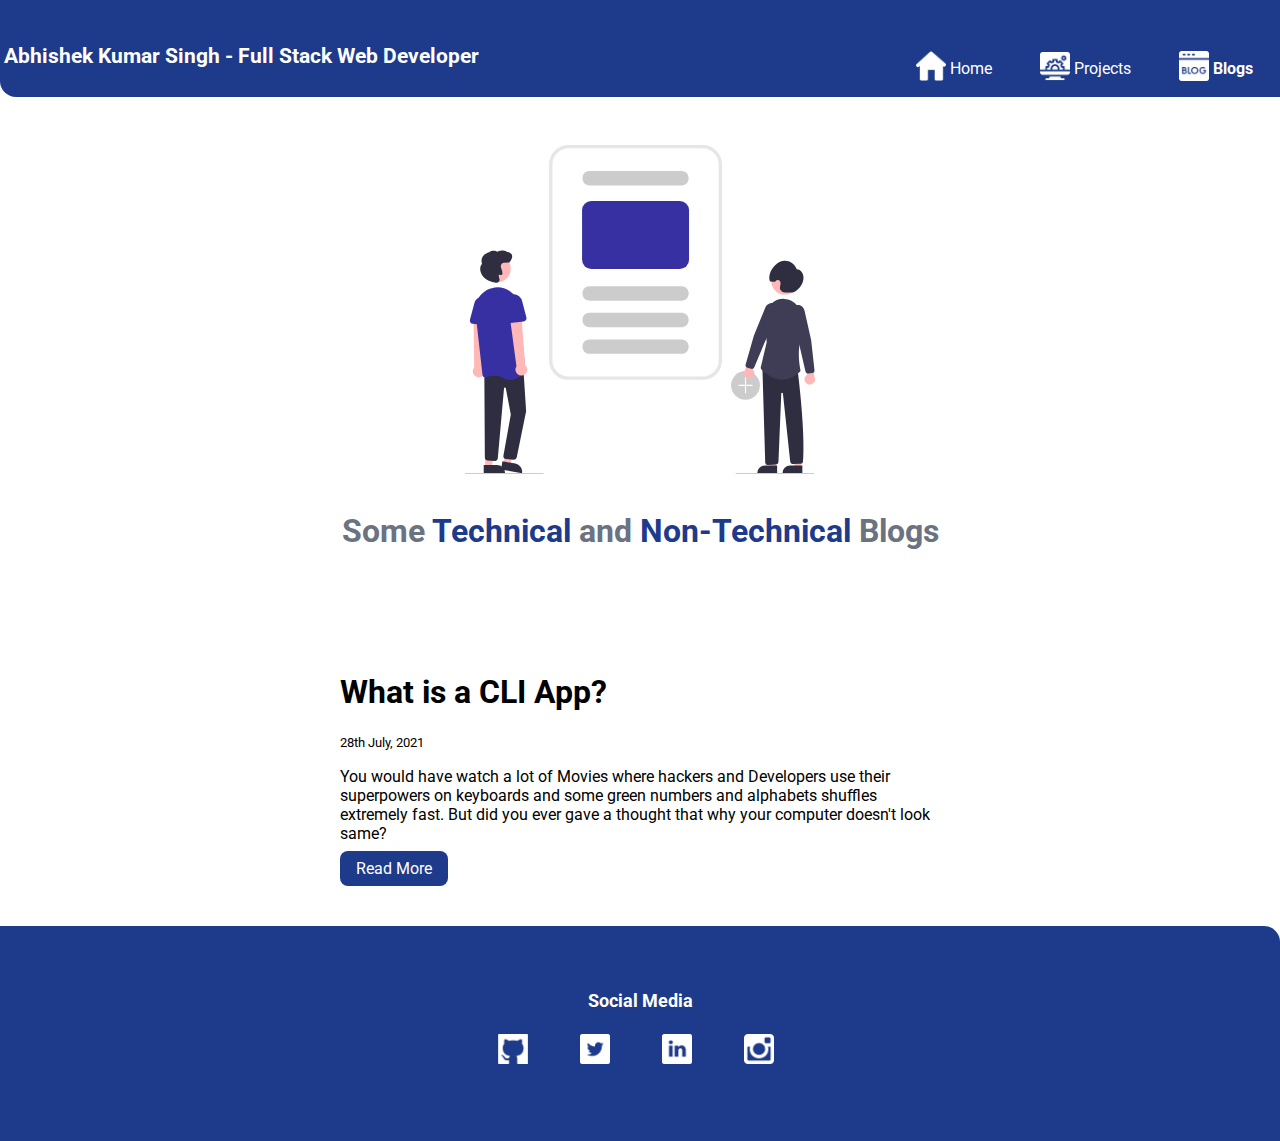
==== blogs.html @ 67a58bef "Projects Added" ====
<!DOCTYPE html>
<html lang="en">
<head>
    <meta charset="UTF-8">
    <meta name="viewport" content="width=device-width, initial-scale=1.0">
    <title>Blogs</title>
    <link rel="stylesheet" href="style.css">
</head>
<body>
    <nav class="navigation container">
        <span class="nav-brand" style="position: relative; top:40px; font-size:1.3rem"> Abhishek Kumar Singh - Full Stack Web Developer </span>
        <ul class="list-non-bullet nav-pills">
            <li class="list-item-inline">
                <a class="link " href="/"><img class="icons" src="/images/home.png" alt="">Home</a>
            </li>
            <li class="list-item-inline">
                <a class="link" href="/projects.html"><img class="icons" src="/images/projects.png" alt="">Projects</a>
            </li>
            <li class="list-item-inline">
                <a class="link link-active" href="/blogs.html"><img class="icons" src="/images/blogs.png" alt="">Blogs</a>
            </li>
        </ul>
    </nav>

    <header class="hero">
        <img class="hero-img" src="images/blogs.svg" />
        <h1 class="hero-heading">Some <span class="heading-inverted">Technical</span> and <span class="heading-inverted"> Non-Technical</span> Blogs</h1>
    </header>

    <ul class="list-non-bullet">
        <li>
            <article class="showcase-list container container-center ">
                <h1>What is a CLI App?</h1>
            <small>28th July, 2021</small>
            <p>You would have watch a lot of Movies where hackers and Developers use their superpowers on keyboards and some green numbers and alphabets shuffles extremely fast. But did you ever gave a thought that why your computer doesn't look same?</p>

            <a style="margin:auto" class="link link-primary" href="blogs/WhatisCLIApps.html">Read More</a>
            </article>
            
        </li>

    </ul>    

    <footer class="footer">
        <div class="footer-header">Social Media</div>
        <ul class="social-links list-non-bullet">
            <li class="list-item-inline">
                <a class="link" href="https://github.com/AbhishekSingh2000"><img class="icons" src="/images/github.png" alt="">
                </a>
            </li>
            <li class="list-item-inline">
                <a class="link" href="https://twitter.com/ABHISHEKIISM"><img class="icons" src="/images/twitter.png" alt="">
                </a>
            </li>
            <li class="list-item-inline">
                <a class="link" href="https://www.linkedin.com/in/abhishek-kumar-singh-ba4431218/"> <img class="icons" src="/images/linkedin.png" alt="">
                </a>
            </li>
            <li class="list-item-inline">
                <a class="link" href="https://instagram.com/_abhishekiism_?utm_medium=copy_link"> <img class="icons" src="/images/instagram.png" alt="">
                </a>
            </li>
        </ul>
    </footer>   
</body>
</html>
---- style.css ----
@import url("https://fonts.googleapis.com/css2?family=Roboto&display=swap");


:root {
    --primary-color: #1E3A8A;
    --off-white: #F3F4F6;
    --dark-gray: #6B7280;
}

body {
    font-family: "Roboto", sans-serif;
    margin: 0px
}

hr {
    margin: 2rem 0rem;
}

/** spaces **/

.margin-md {
    margin: 2rem;
}

/** container **/
.container {
    padding: 0rem 1rem;
}

.container-center {
    max-width: 600px;
    margin: auto;
}

/** links **/
.link {
    box-sizing: border-box;
    text-decoration: none;
    padding: 0.5rem 1rem;
}

.link-primary {
    background-color: var(--primary-color);
    border-radius: 0.5rem;
    color: white;
    display: inline;
    max-width: 180px;
    margin: 1rem 1rem 1rem 0rem;
}

.link-secondary {
    color: var(--primary-color);
    border-radius: 0.5rem;
    border: 1px solid var(--primary-color);
    display: inline-block;
    max-width: 140px;
    margin: 1rem 1rem 1rem 0rem;
}

/** look into BEM naming convention for CSS **/

/** lists **/

.list-non-bullet {
    list-style: none;
    padding-inline-start: 0px;
}

.list-item-inline {
    display: inline;
    padding: 0rem 0.5rem;
}

/** navigation **/

.navigation {
    background-color: var(--primary-color);
    color: white;
    padding: 3.5px;
    border-bottom-left-radius: 1rem;
}

.navigation .nav-brand {
    font-weight: bold;
}

.navigation .nav-pills {
    text-align: right;
}

.navigation .link {
    color: white;
}

.navigation .link-active {
    font-weight: bold;
}

/** header **/

.hero {
    padding: 2rem;
    padding-top: 3rem;

}

.hero .hero-img {
    max-width: 80%;
    width: 350px;
    display: block;
    margin: auto;
}

.hero .hero-heading {
    text-align: center;
    padding-top: 1rem;
    color: var(--dark-gray);
}

.hero .hero-heading .heading-inverted {
    color: var(--primary-color);
}

/** sections **/

.section {
    padding: 2rem;
}

.section h1 {
    text-align: center;

}

.ow {
    background-color: var(--off-white);
}

/** footers **/

.footer {
    background-color: var(--primary-color);
    padding: 4rem 1rem;
    text-align: center;
    color: white;
    border-top-right-radius: 1rem;
}

.footer .link {
    color: white
}

.footer .footer-header {
    font-weight: bold;
    font-size: large;
}

.footer ul {
    padding-inline-start: 0px;
}

/** projects **/
.showcase-list {
    padding: 2rem;
}

/** blogs **/
.showcase-blog {
    padding-bottom: 6rem;
}

/** Icons **/
.icons{
    max-width: 30px;
    max-height: 30px;
    filter: grayscale(1) invert(1);
    position: relative;
    top: 7px;
    right: 4px;
}
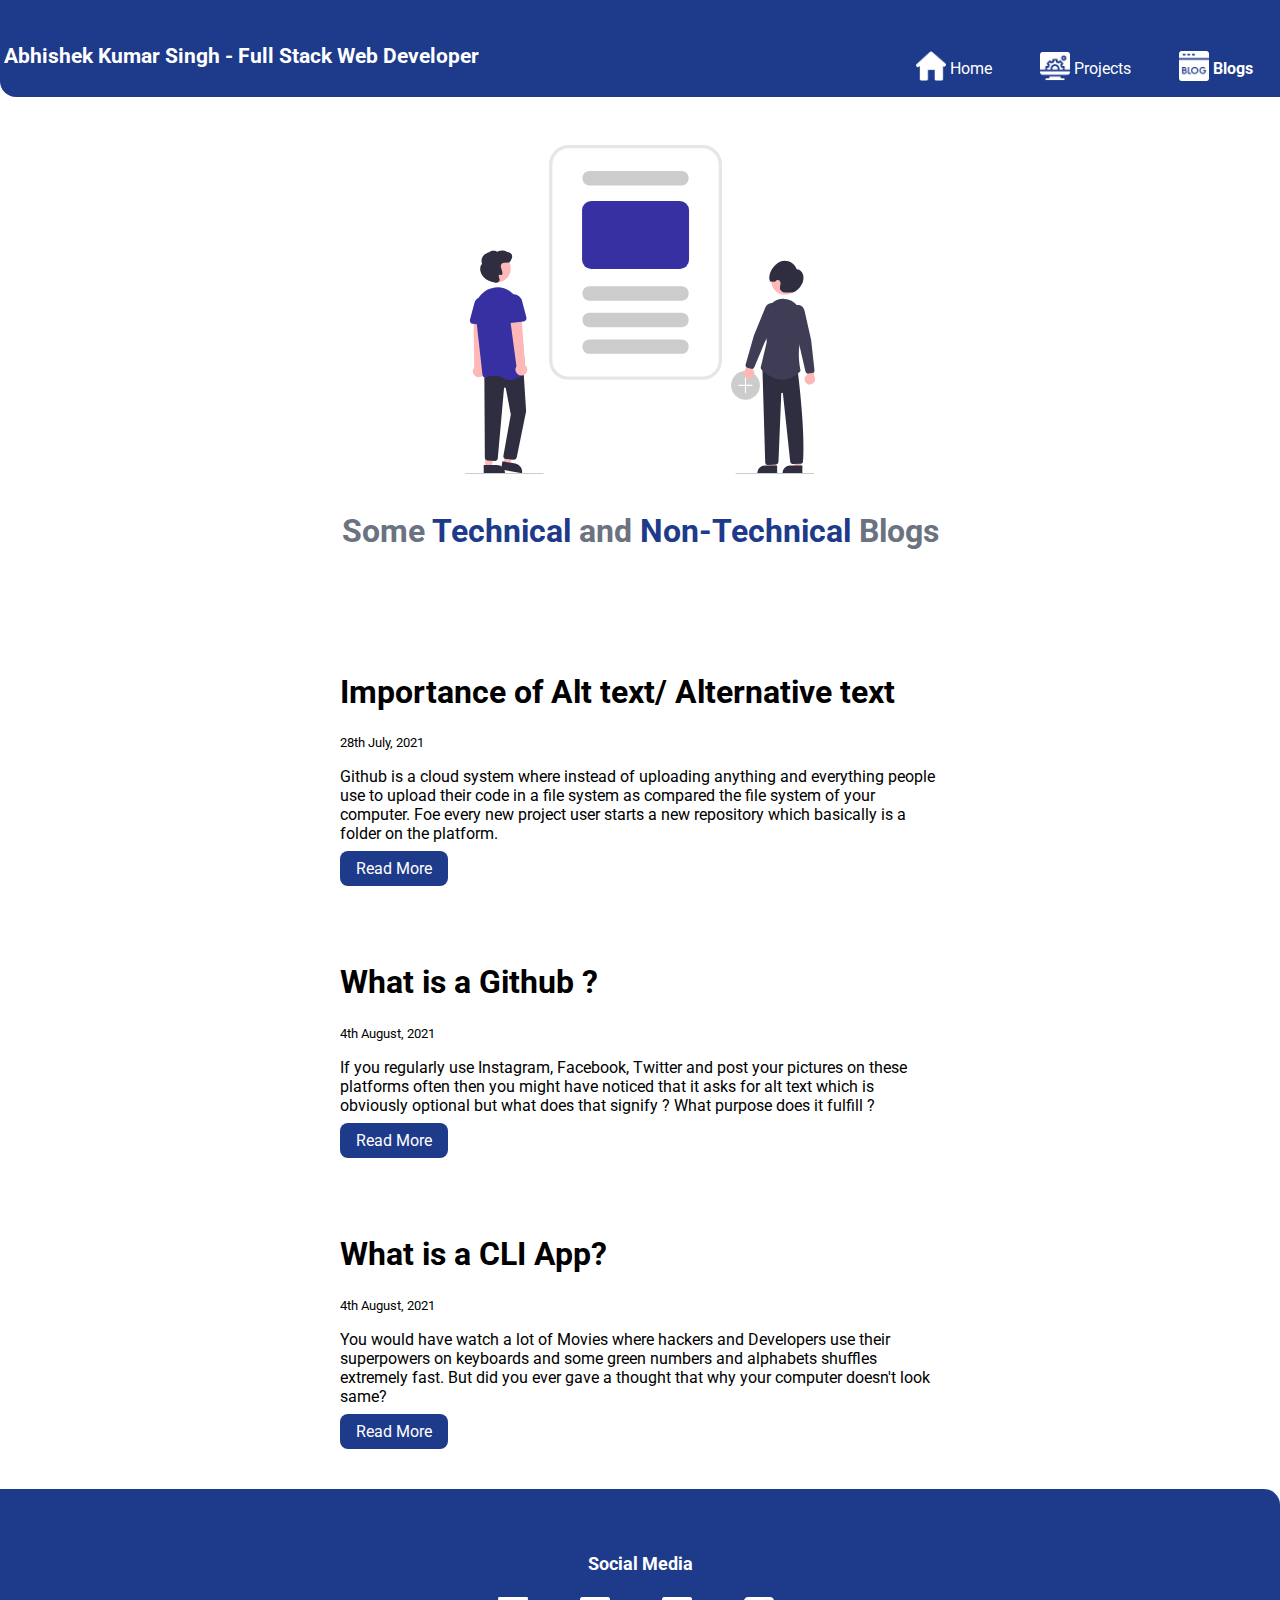
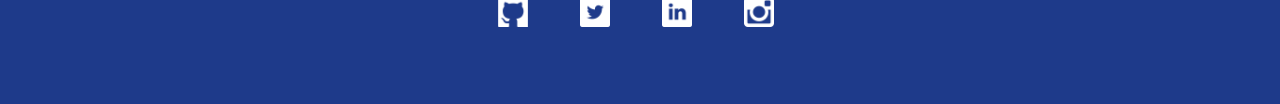
==== commit b9367e5f: "More Blogs uploaded" ====
--- a/blogs.html
+++ b/blogs.html
@@ -29,9 +29,26 @@
 
     <ul class="list-non-bullet">
         <li>
+
+            <article class="showcase-list container container-center ">
+                <h1>Importance of Alt text/ Alternative text </h1>
+            <small>28th July, 2021</small>
+            <p>Github is a cloud system where instead of uploading anything and everything people use to upload their code in a file system as compared the file system of your computer. Foe every new project user starts a new repository which basically is a folder on the platform.</p>
+
+            <a style="margin:auto" class="link link-primary" href="blogs/WhatisGitHub.html">Read More</a>
+            </article>
+
+            <article class="showcase-list container container-center ">
+                <h1>What is a Github ?</h1>
+            <small>4th August, 2021</small>
+            <p>If you regularly use Instagram, Facebook, Twitter and post your pictures on these platforms often then you might have noticed that it asks for alt text which is obviously optional but what does that signify ? What purpose does it fulfill ?</p>
+
+            <a style="margin:auto" class="link link-primary" href="blogs/Alttext.html">Read More</a>
+            </article>
+
             <article class="showcase-list container container-center ">
                 <h1>What is a CLI App?</h1>
-            <small>28th July, 2021</small>
+            <small>4th August, 2021</small>
             <p>You would have watch a lot of Movies where hackers and Developers use their superpowers on keyboards and some green numbers and alphabets shuffles extremely fast. But did you ever gave a thought that why your computer doesn't look same?</p>
 
             <a style="margin:auto" class="link link-primary" href="blogs/WhatisCLIApps.html">Read More</a>
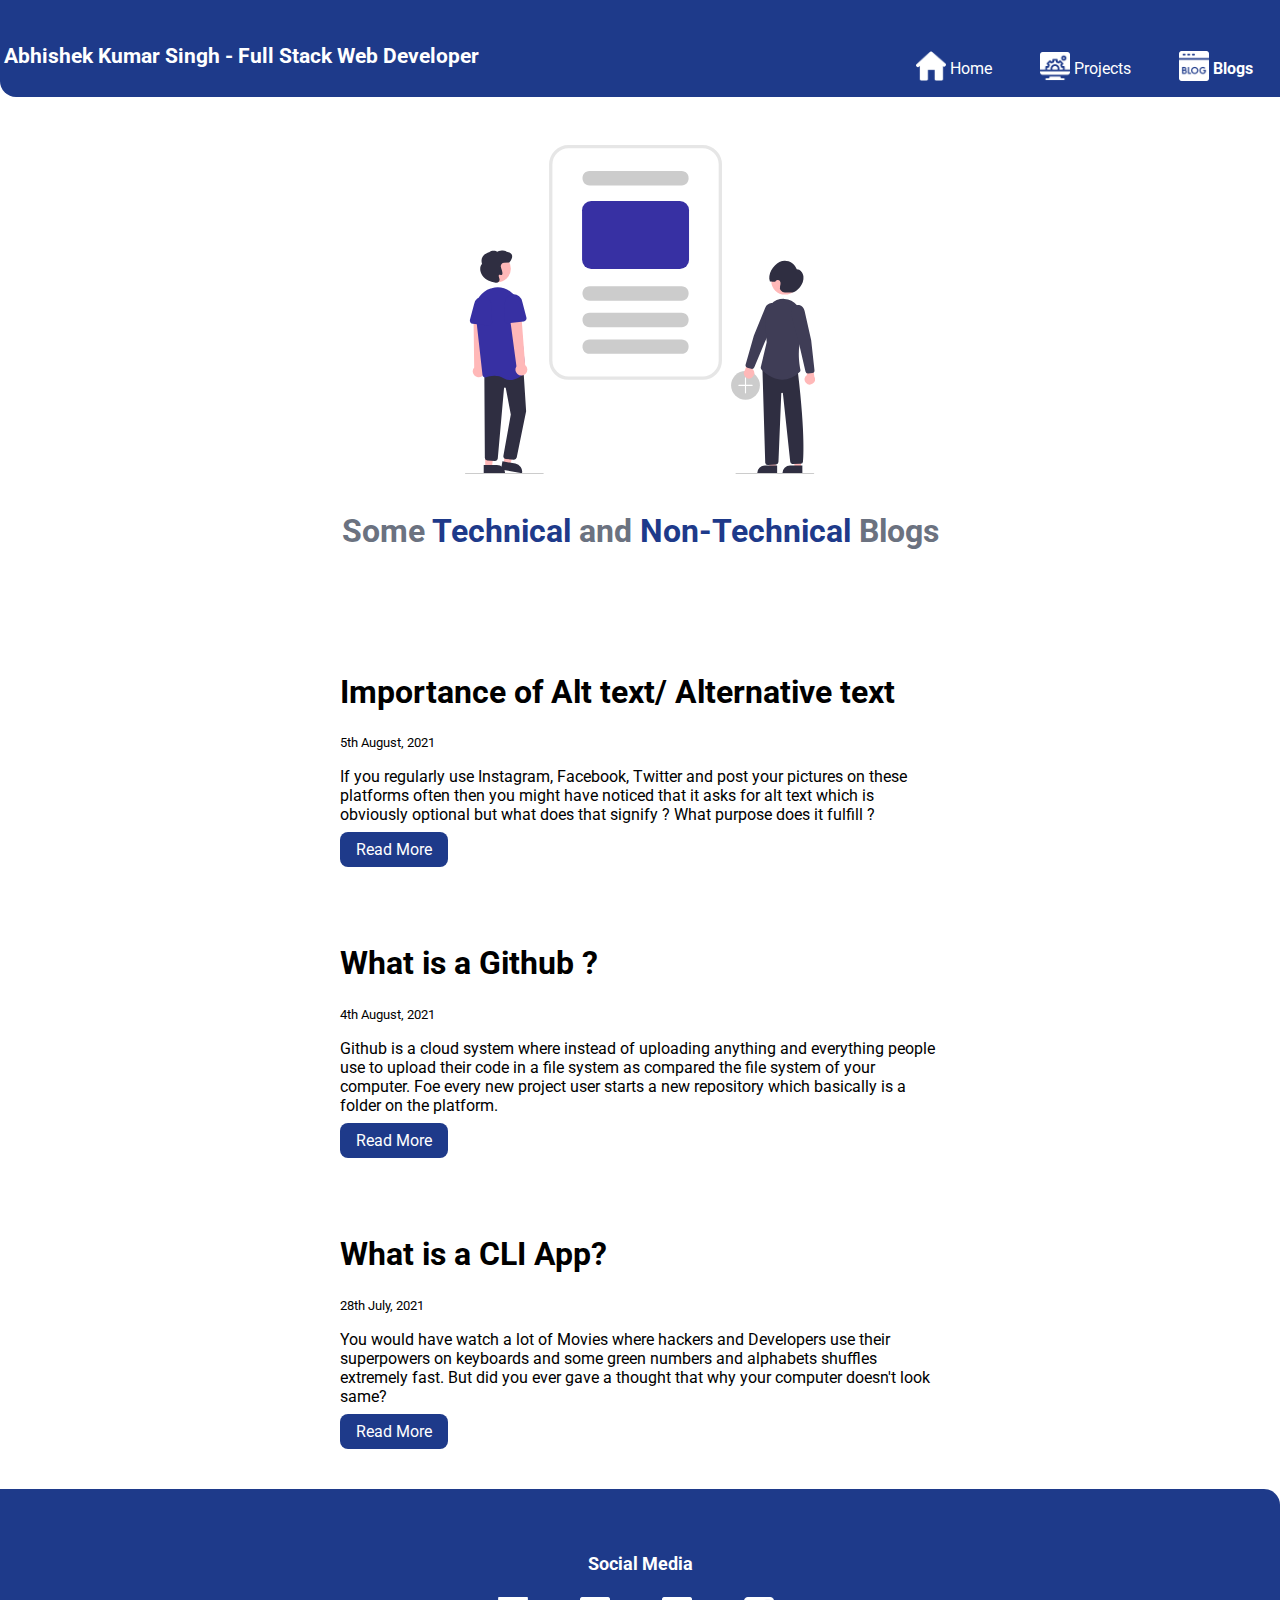
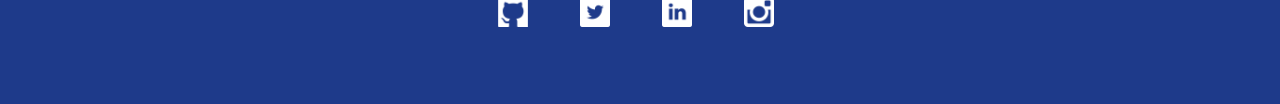
==== commit ec80316b: "Blog index" ====
--- a/blogs.html
+++ b/blogs.html
@@ -32,23 +32,23 @@
 
             <article class="showcase-list container container-center ">
                 <h1>Importance of Alt text/ Alternative text </h1>
-            <small>28th July, 2021</small>
+            <small>5th August, 2021</small>
+            <p>If you regularly use Instagram, Facebook, Twitter and post your pictures on these platforms often then you might have noticed that it asks for alt text which is obviously optional but what does that signify ? What purpose does it fulfill ?</p>
+
+            <a style="margin:auto" class="link link-primary" href="blogs/Alttext.html">Read More</a>
+            </article>
+
+            <article class="showcase-list container container-center ">
+                <h1>What is a Github ?</h1>
+            <small>4th August, 2021</small>
             <p>Github is a cloud system where instead of uploading anything and everything people use to upload their code in a file system as compared the file system of your computer. Foe every new project user starts a new repository which basically is a folder on the platform.</p>
 
             <a style="margin:auto" class="link link-primary" href="blogs/WhatisGitHub.html">Read More</a>
             </article>
 
             <article class="showcase-list container container-center ">
-                <h1>What is a Github ?</h1>
-            <small>4th August, 2021</small>
-            <p>If you regularly use Instagram, Facebook, Twitter and post your pictures on these platforms often then you might have noticed that it asks for alt text which is obviously optional but what does that signify ? What purpose does it fulfill ?</p>
-
-            <a style="margin:auto" class="link link-primary" href="blogs/Alttext.html">Read More</a>
-            </article>
-
-            <article class="showcase-list container container-center ">
                 <h1>What is a CLI App?</h1>
-            <small>4th August, 2021</small>
+            <small>28th July, 2021</small>
             <p>You would have watch a lot of Movies where hackers and Developers use their superpowers on keyboards and some green numbers and alphabets shuffles extremely fast. But did you ever gave a thought that why your computer doesn't look same?</p>
 
             <a style="margin:auto" class="link link-primary" href="blogs/WhatisCLIApps.html">Read More</a>
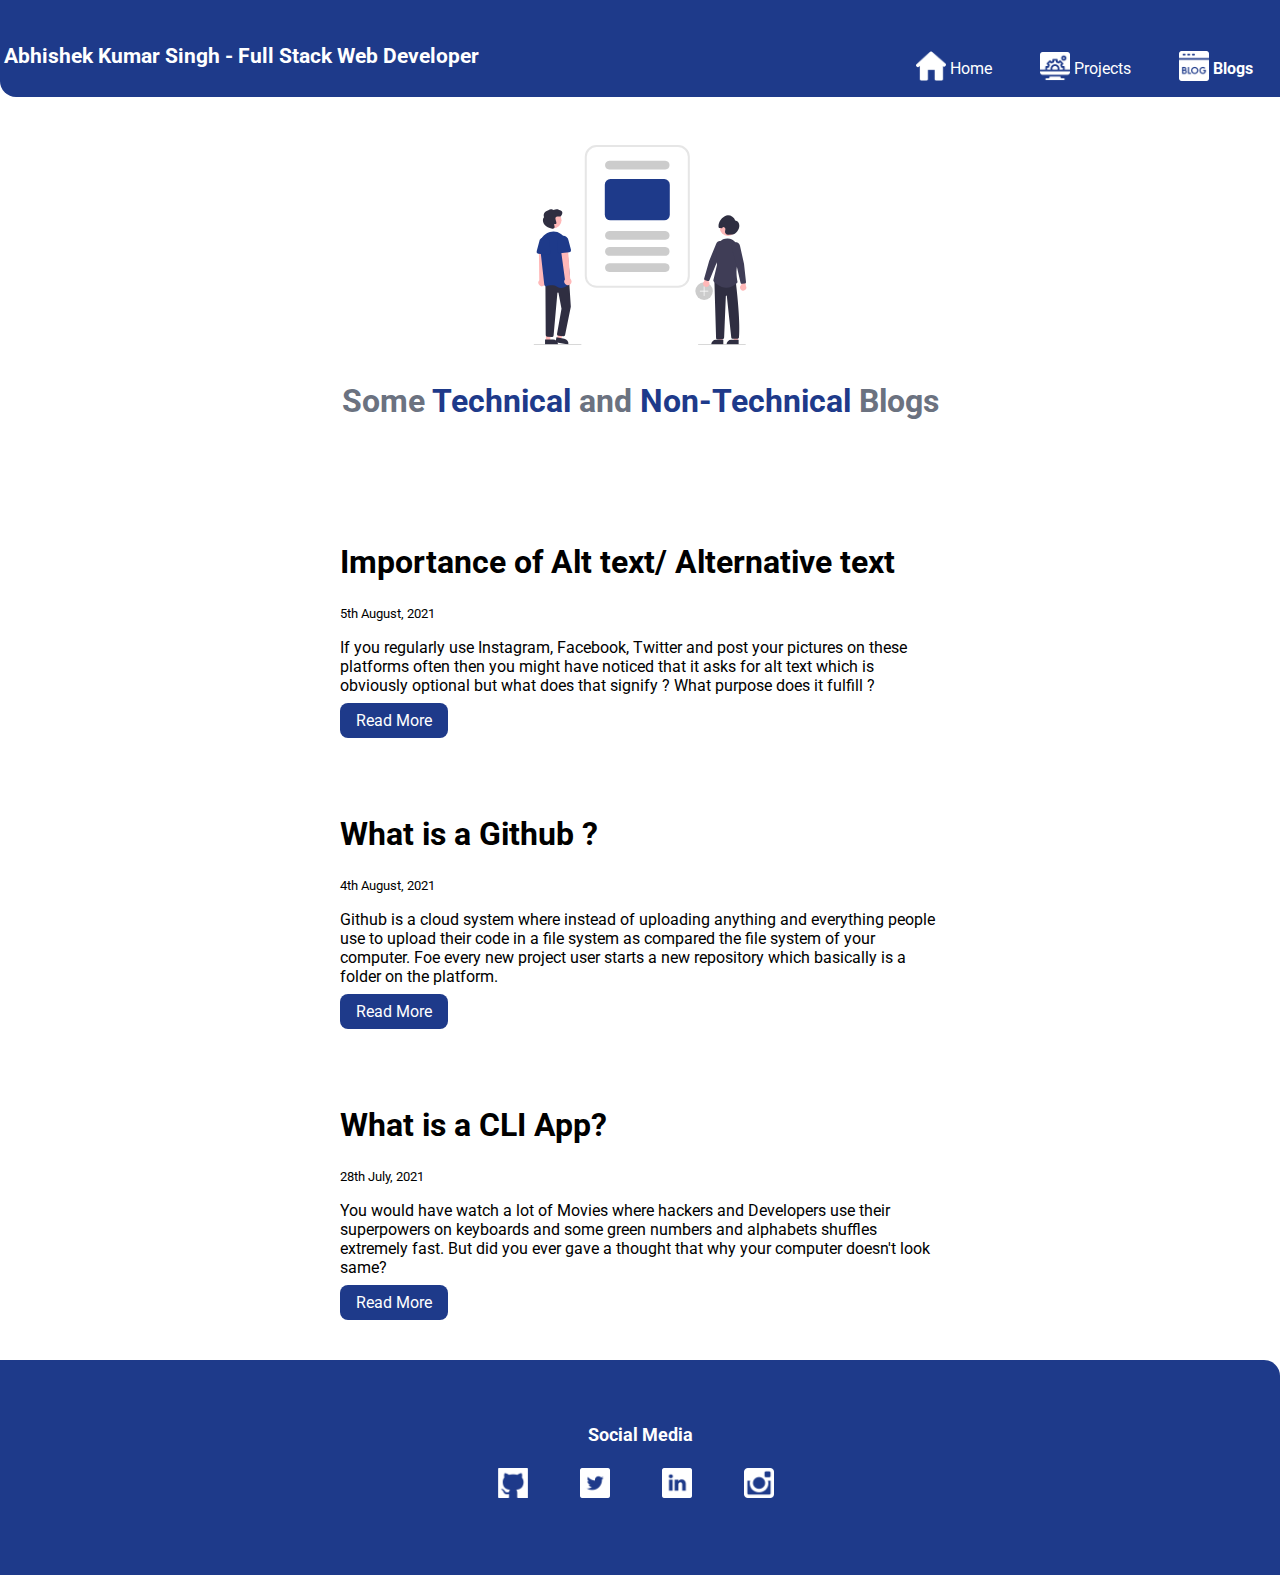
==== commit 959669ee: "SVGs update" ====
--- a/blogs.html
+++ b/blogs.html
@@ -23,7 +23,7 @@
     </nav>
 
     <header class="hero">
-        <img class="hero-img" src="images/blogs.svg" />
+        <img class="hero-img" style="height: 200px;" src="images/blogs.svg" />
         <h1 class="hero-heading">Some <span class="heading-inverted">Technical</span> and <span class="heading-inverted"> Non-Technical</span> Blogs</h1>
     </header>
 
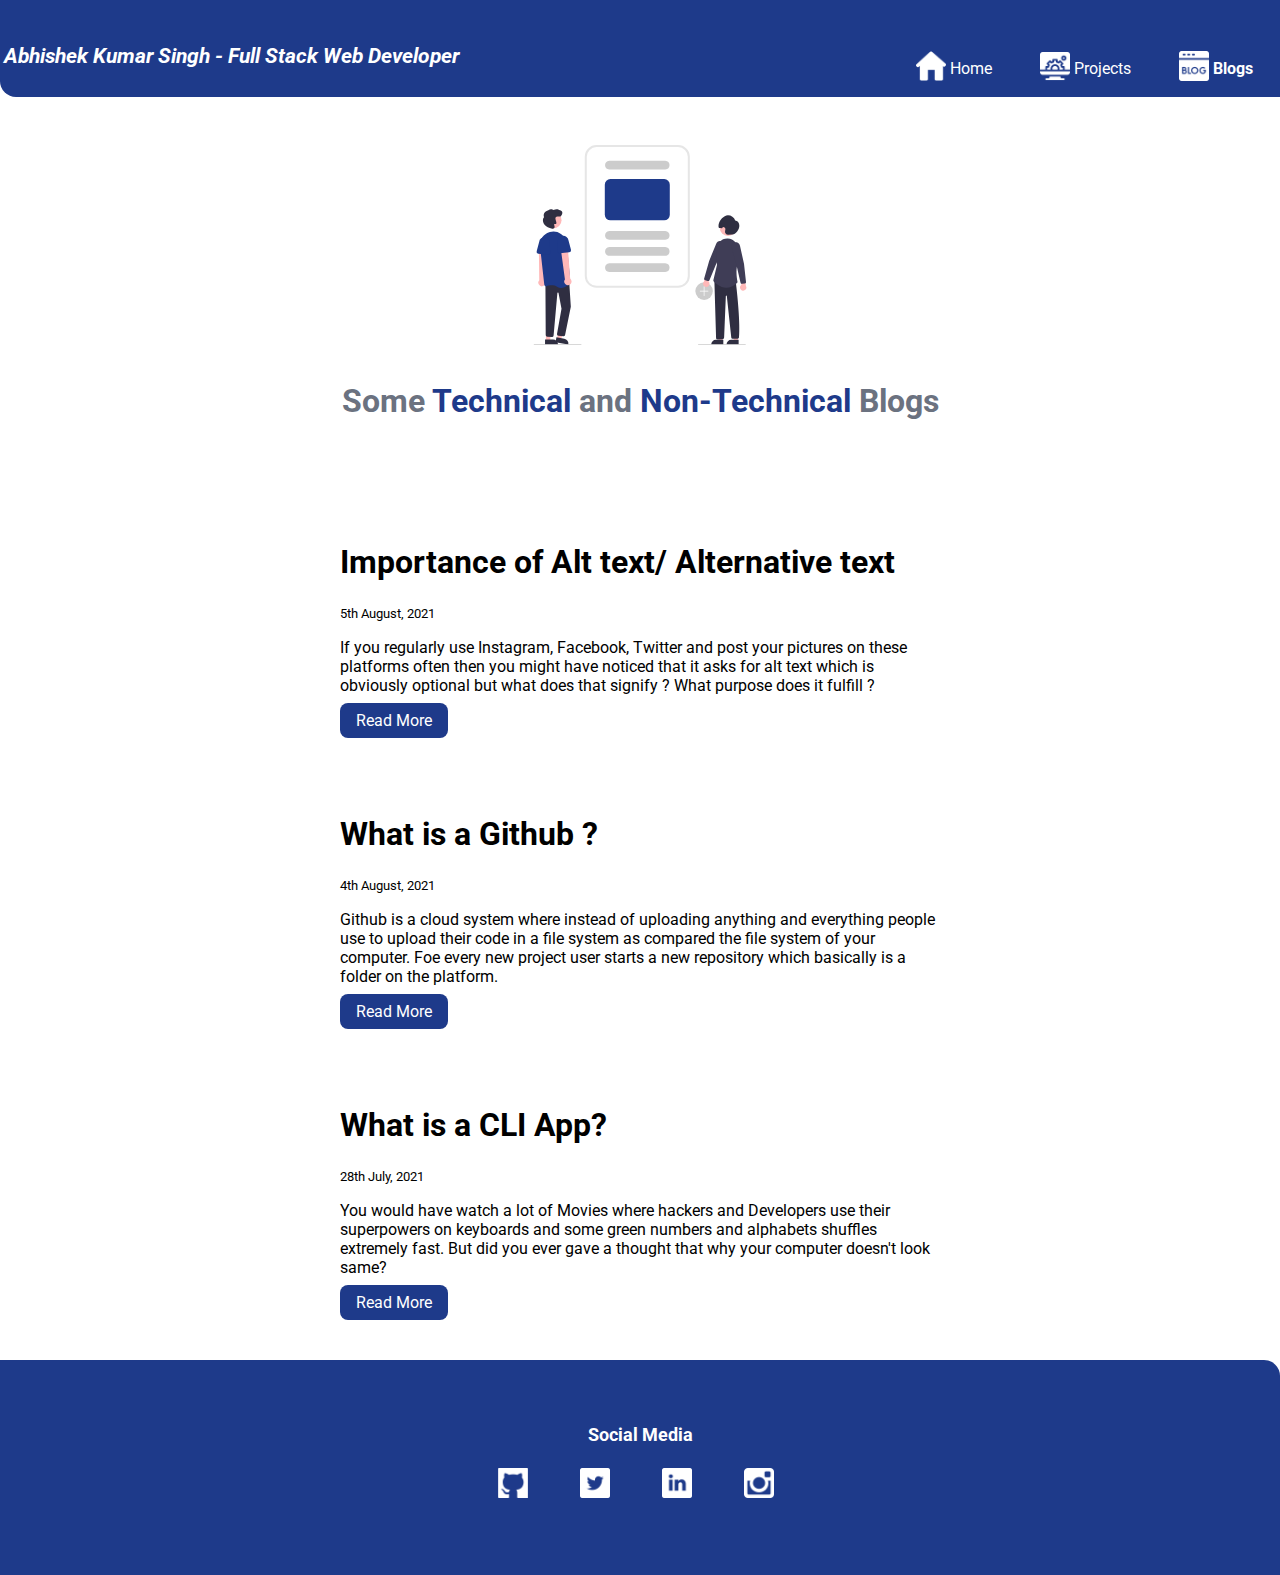
==== commit ca22e920: "Font style change" ====
--- a/blogs.html
+++ b/blogs.html
@@ -8,7 +8,7 @@
 </head>
 <body>
     <nav class="navigation container">
-        <span class="nav-brand" style="position: relative; top:40px; font-size:1.3rem"> Abhishek Kumar Singh - Full Stack Web Developer </span>
+        <span class="nav-brand" style="position: relative; top:40px; font-size:1.3rem"> <em>Abhishek Kumar Singh - Full Stack Web Developer </em></span>
         <ul class="list-non-bullet nav-pills">
             <li class="list-item-inline">
                 <a class="link " href="/"><img class="icons" src="/images/home.png" alt="">Home</a>
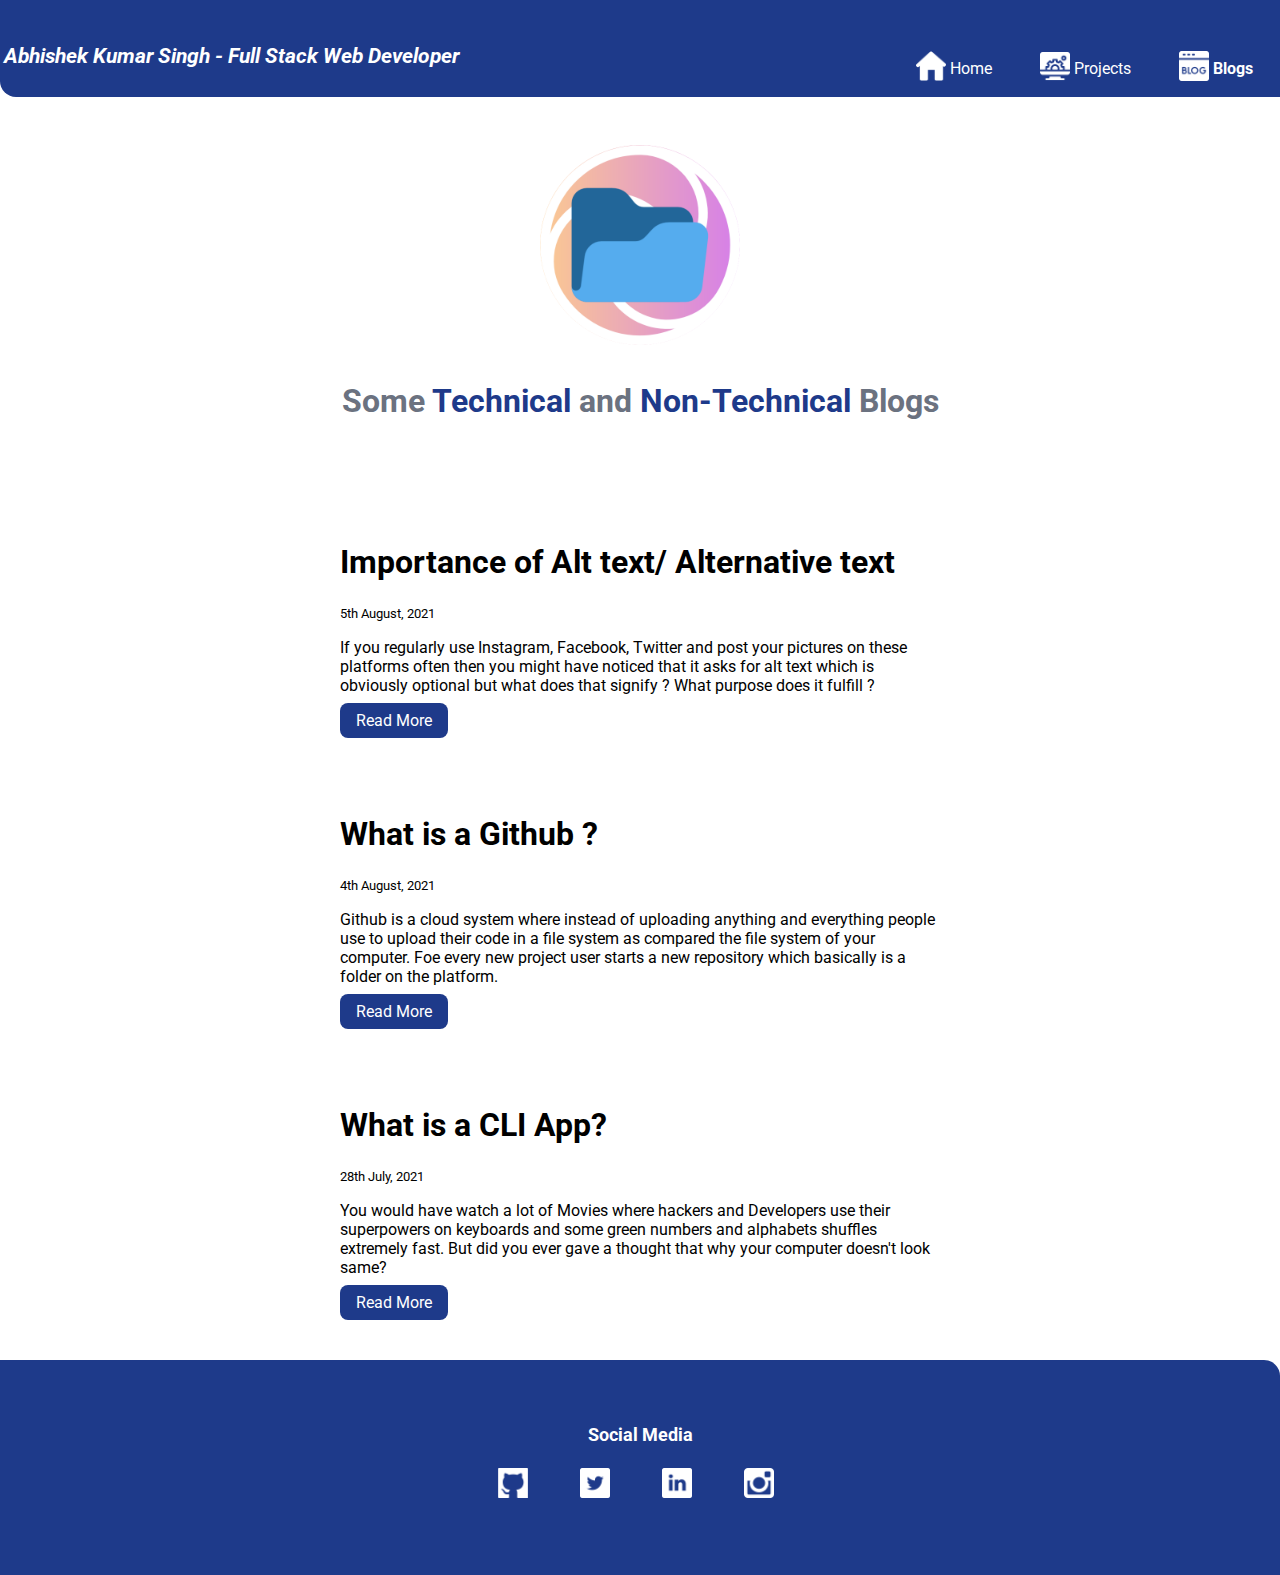
==== commit 90fc0a99: "Head Images changed" ====
--- a/blogs.html
+++ b/blogs.html
@@ -23,7 +23,7 @@
     </nav>
 
     <header class="hero">
-        <img class="hero-img" style="height: 200px;" src="images/blogs.svg" />
+        <img class="hero-img" style="height: 200px; width: 200px;" src="images/bblogs.png" />
         <h1 class="hero-heading">Some <span class="heading-inverted">Technical</span> and <span class="heading-inverted"> Non-Technical</span> Blogs</h1>
     </header>
 
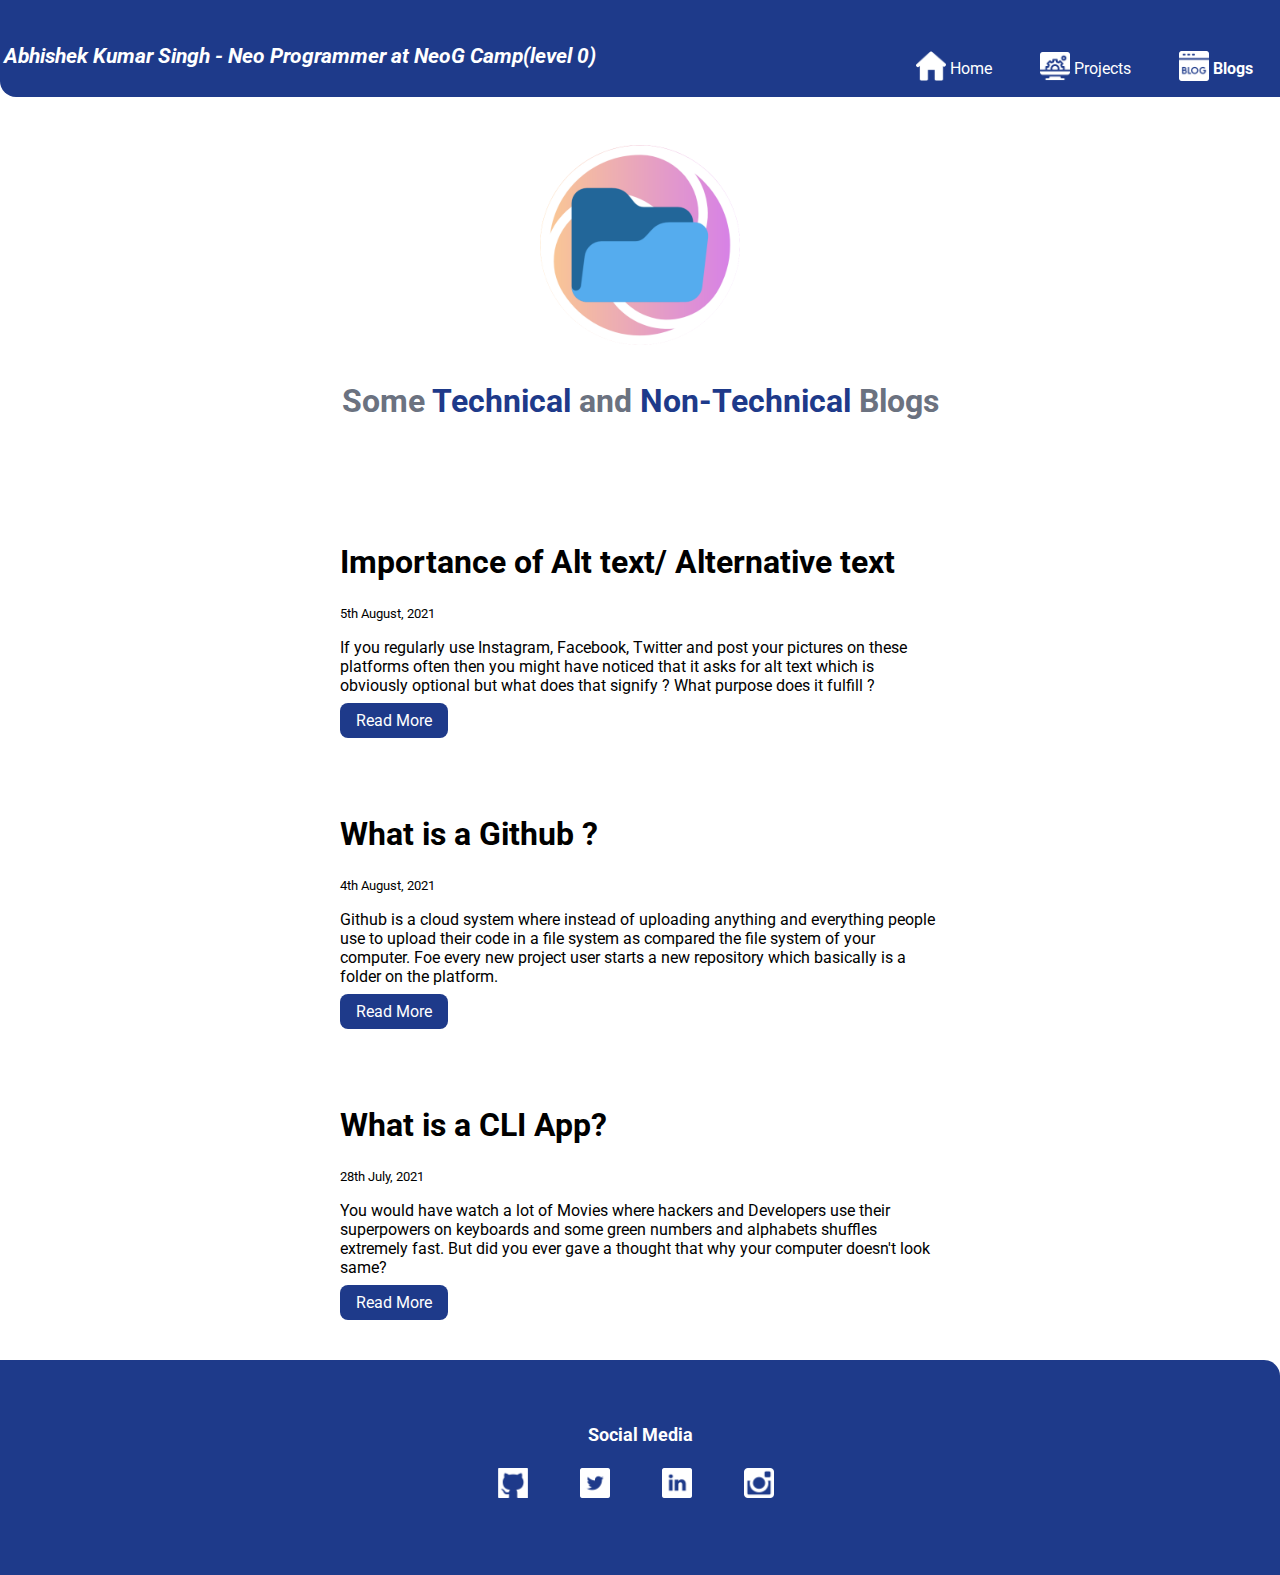
==== commit 5668c06a: "Header Content change" ====
--- a/blogs.html
+++ b/blogs.html
@@ -8,7 +8,7 @@
 </head>
 <body>
     <nav class="navigation container">
-        <span class="nav-brand" style="position: relative; top:40px; font-size:1.3rem"> <em>Abhishek Kumar Singh - Full Stack Web Developer </em></span>
+        <span class="nav-brand" style="position: relative; top:40px; font-size:1.3rem"> <em>Abhishek Kumar Singh - Neo Programmer at NeoG Camp(level 0) </em></span>
         <ul class="list-non-bullet nav-pills">
             <li class="list-item-inline">
                 <a class="link " href="/"><img class="icons" src="/images/home.png" alt="">Home</a>
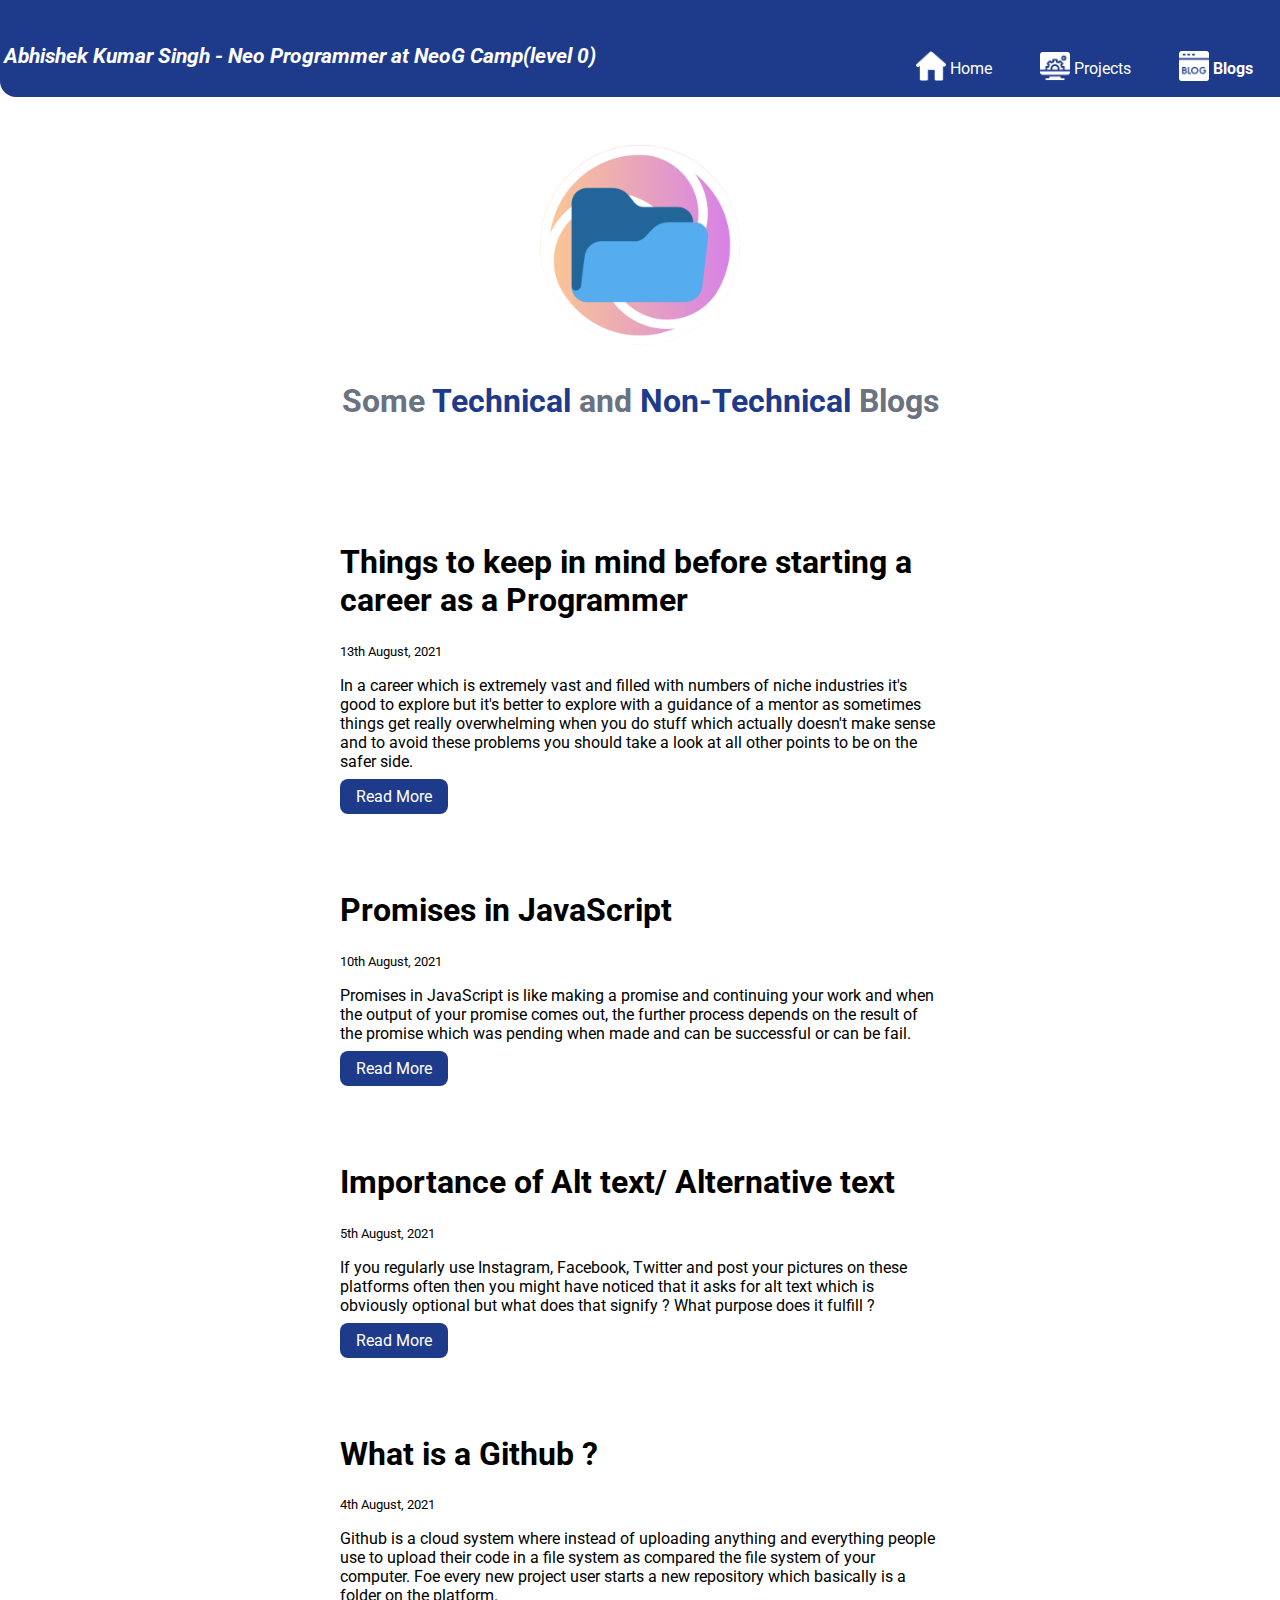
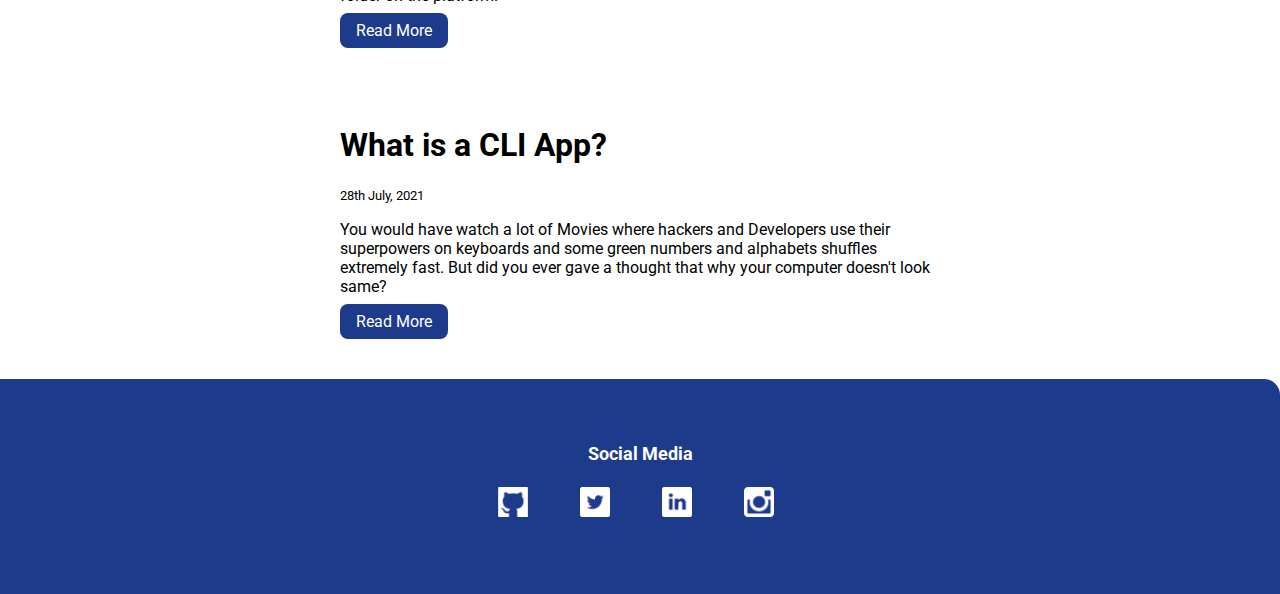
==== commit 056c31b1: "Listed more projects and blogs" ====
--- a/blogs.html
+++ b/blogs.html
@@ -29,6 +29,26 @@
 
     <ul class="list-non-bullet">
         <li>
+
+            <article class="showcase-list container container-center ">
+                <h1>Things to keep in mind before starting a career as a Programmer </h1>
+            <small>13th August, 2021</small>
+            <p>
+                In a career which is extremely vast and filled with numbers of niche industries it's good to explore but it's better to explore with a guidance of a mentor as sometimes things get really overwhelming when you do stuff which actually doesn't make sense and to avoid these problems you should take a look at all other points to be on the safer side. 
+            </p>
+
+            <a style="margin:auto" class="link link-primary" href="blogs/keepinmind.html">Read More</a>
+            </article>
+
+            <article class="showcase-list container container-center ">
+                <h1>Promises in JavaScript </h1>
+            <small>10th August, 2021</small>
+            <p>
+                Promises in JavaScript is like making a promise and continuing your work and when the output of your promise comes out, the further process depends on the result of the promise which was pending when made and can be successful or can be fail. 
+            </p>
+
+            <a style="margin:auto" class="link link-primary" href="blogs/promises.html">Read More</a>
+            </article>
 
             <article class="showcase-list container container-center ">
                 <h1>Importance of Alt text/ Alternative text </h1>
